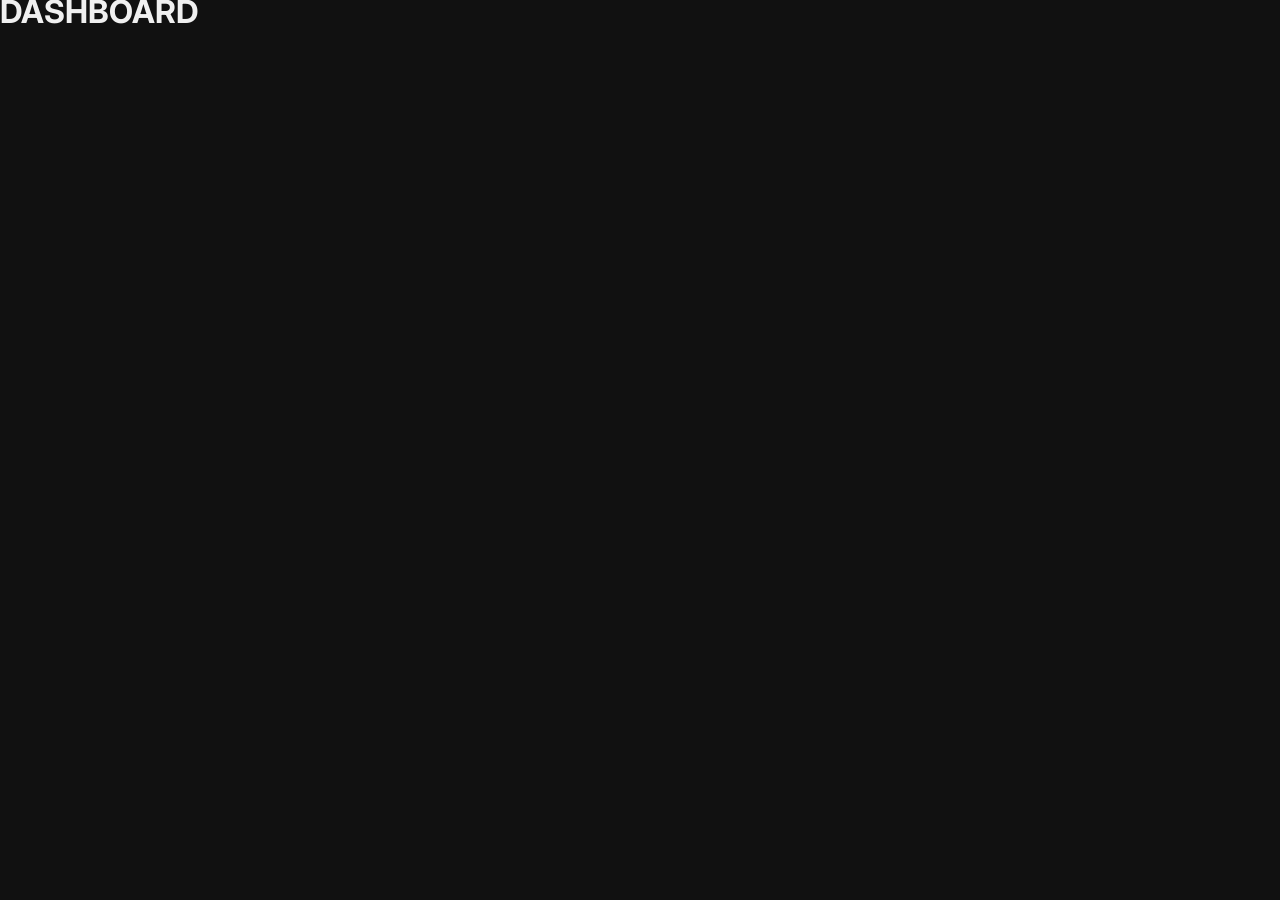
==== frontend/dashboard.html @ 7988e665 "Made login flow (using localStorage later will do HTTP-Cookies)" ====
<!doctype html>
<html lang="en">
  <head>
    <meta charset="UTF-8" />
    <meta name="viewport" content="width=device-width, initial-scale=1" />
    <title>Dashboard</title>
    <link href="css/style.css" rel="stylesheet" />
  </head>
  <body>
    <h1>DASHBOARD</h1>
  </body>
</html>
---- frontend/css/style.css ----
@import url('https://fonts.googleapis.com/css2?family=Inter:ital,opsz,wght@0,14..32,100..900;1,14..32,100..900&display=swap');

*,
*::before,
*::after {
  margin: 0;
  padding: 0;
  box-sizing: border-box;
}

button {
  all: unset;
  cursor: pointer;
  text-align: center;
  border-radius: 10px;
}

:root {
  --bg-page: #111;
  --bg-surface: #1e1e1e;
  --bg-input: #252525;
  --border: #2e2e2e;
  --border-light: #444;
  --text-primary: #f0f0f0;
  --text-secondary: #888;
  --text-muted: #666;
}

body {
  background-color: var(--bg-page);
  color: var(--text-primary);

  font-family: "Inter", sans-serif;
  line-height: 1.5rem;

  height: 100vh;

  display: flex;
  flex-direction: column;
}

header {
  padding: 1rem 1.5rem;
  border-bottom: 1px solid var(--border);
}

nav a {
  text-decoration: none;
  color: var(--text-primary);
  font-weight: bold;
}

.container {
  display: flex;
  flex-direction: column;
  gap: 2rem;
  padding: 1rem 1.5rem;
}

.greetings {
  text-align: center;
  margin-top: 2rem;
}

.text-secondary {
  color: var(--text-secondary);
}

.container-form {
  display: flex;
  flex-direction: column;
  justify-content: center;
  align-items: flex-start;
  gap: 2rem;
}

.container-form-child {
  display: flex;
  flex-direction: column;
  gap: 1rem;

  width: 100%;
}

.container-form-child input {
  padding: 1rem;
  background-color: var(--bg-input);
  color: var(--text-secondary);
  border: 1px solid var(--border);
  border-radius: 10px;
}

.primary-button {
  background-color: var(--text-primary);
  color: var(--bg-page);
  padding: 1rem;
}

.secondary-button {
  background-color: var(--bg-page);
  color: var(--text-primary);
  border: 1px solid var(--border-light);
  padding: 1rem;
}
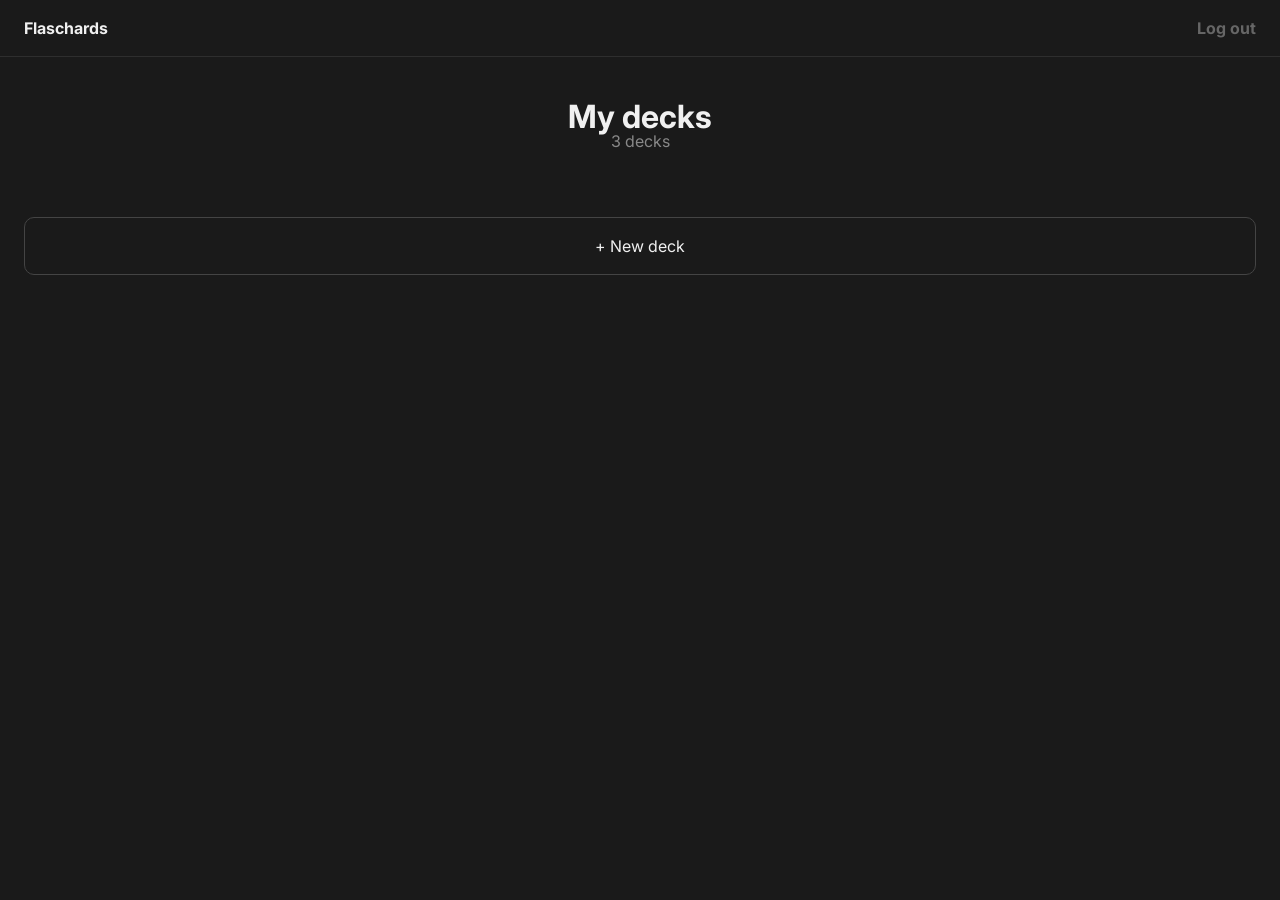
==== commit 1355eb03: "Started designing dashboard page" ====
--- a/frontend/dashboard.html
+++ b/frontend/dashboard.html
@@ -7,6 +7,19 @@
     <link href="css/style.css" rel="stylesheet" />
   </head>
   <body>
-    <h1>DASHBOARD</h1>
+    <header>
+      <nav>
+        <a href="index.html">Flaschards</a>
+        <a href="index.html" class="log-out">Log out</a>
+      </nav>
+    </header>
+    <main class="container">
+      <div class="greetings">
+        <h1>My decks</h1>
+        <p class="text-secondary">3 decks</p>
+      </div>
+      <div></div>
+      <button type="" class="secondary-button">+ New deck</button>
+    </main>
   </body>
 </html>
--- a/frontend/css/style.css
+++ b/frontend/css/style.css
@@ -1,4 +1,4 @@
-@import url('https://fonts.googleapis.com/css2?family=Inter:ital,opsz,wght@0,14..32,100..900;1,14..32,100..900&display=swap');
+@import url("https://fonts.googleapis.com/css2?family=Inter:ital,opsz,wght@0,14..32,100..900;1,14..32,100..900&display=swap");
 
 *,
 *::before,
@@ -16,7 +16,7 @@
 }
 
 :root {
-  --bg-page: #111;
+  --bg-page: #1a1a1a;
   --bg-surface: #1e1e1e;
   --bg-input: #252525;
   --border: #2e2e2e;
@@ -44,10 +44,20 @@
   border-bottom: 1px solid var(--border);
 }
 
+nav {
+  display: flex;
+  justify-content: space-between;
+  align-items: center;
+}
+
 nav a {
   text-decoration: none;
   color: var(--text-primary);
   font-weight: bold;
+}
+
+.log-out {
+  color: var(--text-muted);
 }
 
 .container {
@@ -90,6 +100,11 @@
   border-radius: 10px;
 }
 
+.error-message {
+  color: red;
+  font-size: 0.8rem;
+}
+
 .primary-button {
   background-color: var(--text-primary);
   color: var(--bg-page);
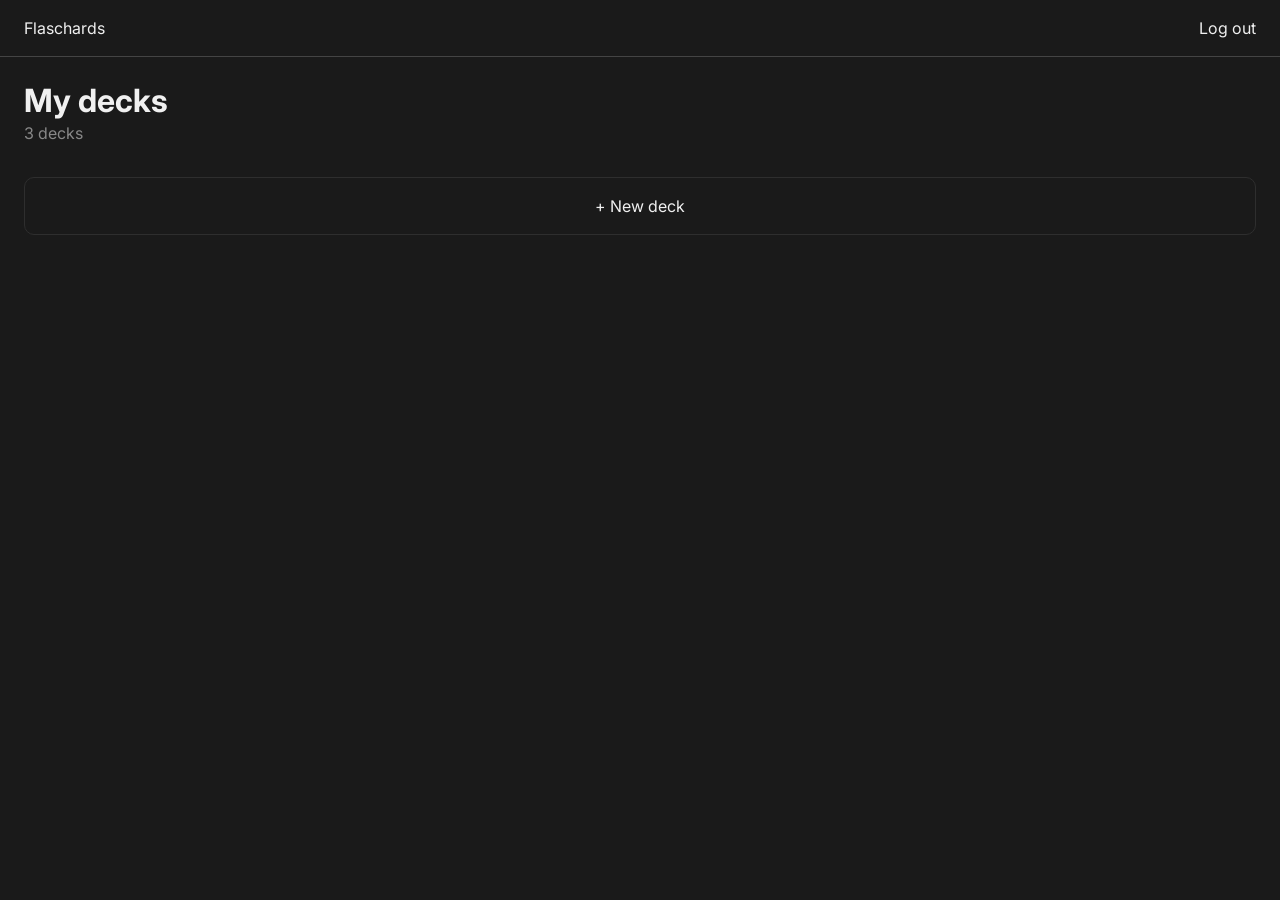
==== commit 695f5adf: "Cleanup the css file" ====
--- a/frontend/dashboard.html
+++ b/frontend/dashboard.html
@@ -14,12 +14,12 @@
       </nav>
     </header>
     <main class="container">
-      <div class="greetings">
-        <h1>My decks</h1>
+      <div class="page-header">
+        <h1 class="page-title">My decks</h1>
         <p class="text-secondary">3 decks</p>
       </div>
       <div></div>
-      <button type="" class="secondary-button">+ New deck</button>
+      <button type="" class="button-secondary">+ New deck</button>
     </main>
   </body>
 </html>
--- a/frontend/css/style.css
+++ b/frontend/css/style.css
@@ -1,5 +1,6 @@
 @import url("https://fonts.googleapis.com/css2?family=Inter:ital,opsz,wght@0,14..32,100..900;1,14..32,100..900&display=swap");
 
+/* START RESET */
 *,
 *::before,
 *::after {
@@ -13,7 +14,24 @@
   cursor: pointer;
   text-align: center;
   border-radius: 10px;
+  padding: 1rem;
 }
+
+a {
+  color: var(--text-primary);
+  text-decoration: none;
+}
+
+input {
+  background-color: var(--bg-input);
+  color: var(--text-secondary);
+  border: 1px solid var(--border);
+  border-radius: 10px;
+
+  padding: 1rem;
+}
+
+/* END RESET */
 
 :root {
   --bg-page: #1a1a1a;
@@ -24,24 +42,42 @@
   --text-primary: #f0f0f0;
   --text-secondary: #888;
   --text-muted: #666;
+  --error: #fe654f;
 }
 
 body {
+  height: 100vh;
   background-color: var(--bg-page);
   color: var(--text-primary);
-
   font-family: "Inter", sans-serif;
   line-height: 1.5rem;
+}
 
-  height: 100vh;
+/* UTILS */
 
-  display: flex;
-  flex-direction: column;
+.text-secondary {
+  color: var(--text-secondary);
 }
+
+.error-message {
+  color: var(--error);
+  font-weight: 300;
+}
+
+.button-primary {
+  background-color: var(--text-primary);
+  color: var(--bg-page);
+}
+
+.button-secondary {
+  border: 1px solid var(--border);
+}
+
+/* HEADER */
 
 header {
   padding: 1rem 1.5rem;
-  border-bottom: 1px solid var(--border);
+  border-bottom: 1px solid var(--border-light);
 }
 
 nav {
@@ -50,70 +86,50 @@
   align-items: center;
 }
 
-nav a {
-  text-decoration: none;
-  color: var(--text-primary);
+.brand-logo {
   font-weight: bold;
 }
 
-.log-out {
+.logout {
   color: var(--text-muted);
 }
 
-.container {
-  display: flex;
-  flex-direction: column;
-  gap: 2rem;
+/* MAIN */
+main {
   padding: 1rem 1.5rem;
-}
-
-.greetings {
-  text-align: center;
-  margin-top: 2rem;
-}
-
-.text-secondary {
-  color: var(--text-secondary);
-}
-
-.container-form {
   display: flex;
   flex-direction: column;
   justify-content: center;
-  align-items: flex-start;
-  gap: 2rem;
+  gap: 1rem;
 }
 
-.container-form-child {
+/* PAGE HEADER */
+.page-header {
+  margin-top: 1rem;
+}
+
+.page-title {
+  margin-bottom: 0.5rem;
+}
+
+/* FORM */
+form {
+  display: flex;
+  flex-direction: column;
+  justify-content: center;
+  align-items: center;
+  gap: 1rem;
+}
+
+.form-child {
+  width: 100%;
   display: flex;
   flex-direction: column;
   gap: 1rem;
-
-  width: 100%;
 }
 
-.container-form-child input {
-  padding: 1rem;
-  background-color: var(--bg-input);
-  color: var(--text-secondary);
-  border: 1px solid var(--border);
-  border-radius: 10px;
+.input-group {
+  display: flex;
+  flex-direction: column;
+  gap: 0.5rem;
 }
-
-.error-message {
-  color: red;
-  font-size: 0.8rem;
-}
-
-.primary-button {
-  background-color: var(--text-primary);
-  color: var(--bg-page);
-  padding: 1rem;
-}
-
-.secondary-button {
-  background-color: var(--bg-page);
-  color: var(--text-primary);
-  border: 1px solid var(--border-light);
-  padding: 1rem;
-}
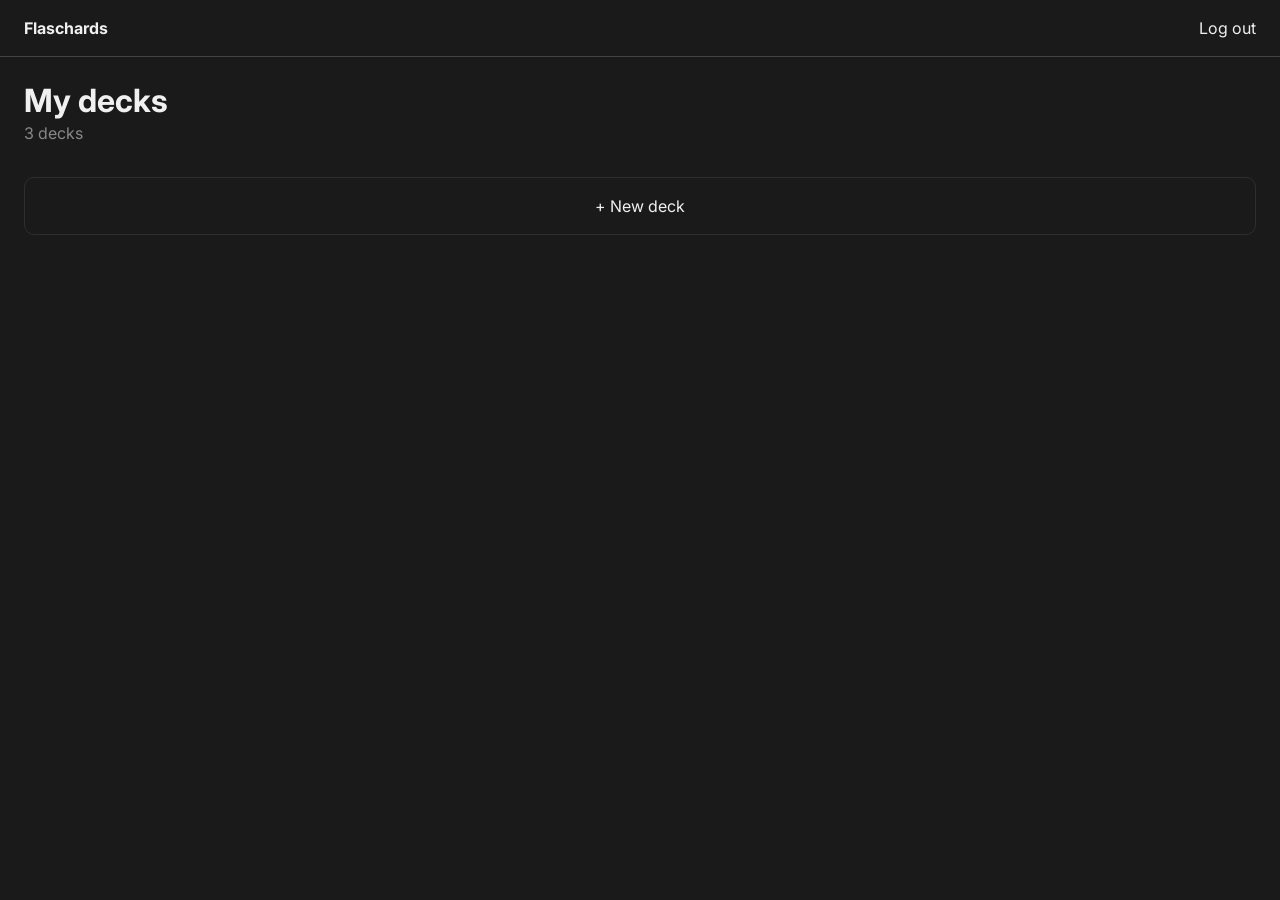
==== commit 3905efdd: "Login is now working" ====
--- a/frontend/dashboard.html
+++ b/frontend/dashboard.html
@@ -9,7 +9,7 @@
   <body>
     <header>
       <nav>
-        <a href="index.html">Flaschards</a>
+        <a href="index.html" class="brand-logo">Flaschards</a>
         <a href="index.html" class="log-out">Log out</a>
       </nav>
     </header>
--- a/frontend/css/style.css
+++ b/frontend/css/style.css
@@ -1,4 +1,16 @@
 @import url("https://fonts.googleapis.com/css2?family=Inter:ital,opsz,wght@0,14..32,100..900;1,14..32,100..900&display=swap");
+
+:root {
+  --bg-page: #1a1a1a;
+  --bg-surface: #1e1e1e;
+  --bg-input: #252525;
+  --border: #2e2e2e;
+  --border-light: #444;
+  --text-primary: #f0f0f0;
+  --text-secondary: #888;
+  --text-muted: #666;
+  --error: #fe654f;
+}
 
 /* START RESET */
 *,
@@ -33,18 +45,6 @@
 
 /* END RESET */
 
-:root {
-  --bg-page: #1a1a1a;
-  --bg-surface: #1e1e1e;
-  --bg-input: #252525;
-  --border: #2e2e2e;
-  --border-light: #444;
-  --text-primary: #f0f0f0;
-  --text-secondary: #888;
-  --text-muted: #666;
-  --error: #fe654f;
-}
-
 body {
   height: 100vh;
   background-color: var(--bg-page);
@@ -60,8 +60,13 @@
 }
 
 .error-message {
+  display: none;
   color: var(--error);
   font-weight: 300;
+}
+
+.error-outline {
+  border: 1px solid var(--error);
 }
 
 .button-primary {
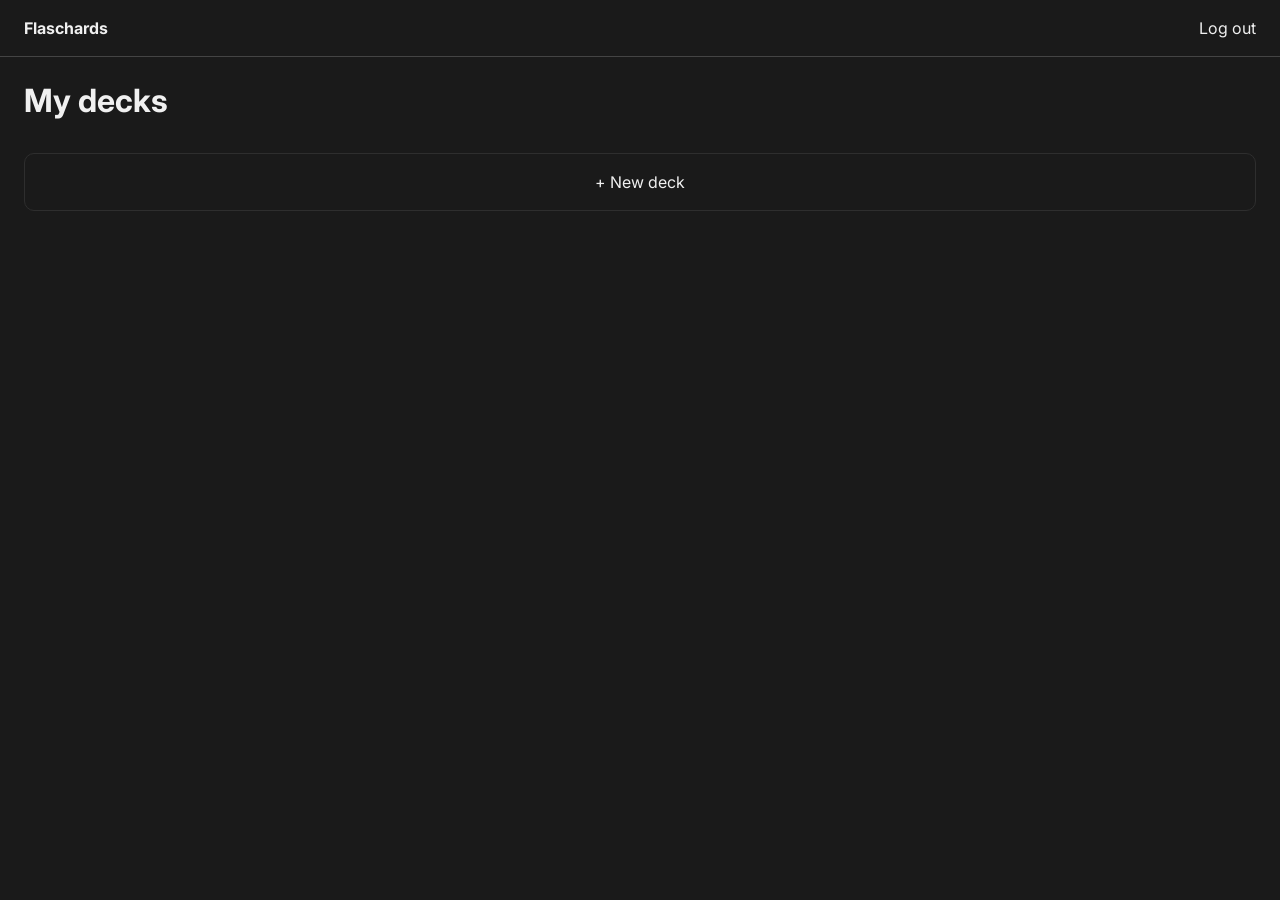
==== commit 3f7f82d2: "Dashboard displays how many decks the user has and gets new access token when expired" ====
--- a/frontend/dashboard.html
+++ b/frontend/dashboard.html
@@ -16,10 +16,11 @@
     <main class="container">
       <div class="page-header">
         <h1 class="page-title">My decks</h1>
-        <p class="text-secondary">3 decks</p>
+        <p id="decks-count" class="text-secondary"></p>
       </div>
-      <div></div>
+      <div id="deck-container"></div>
       <button type="" class="button-secondary">+ New deck</button>
     </main>
   </body>
+  <script src="js/dashboard.js"></script>
 </html>
